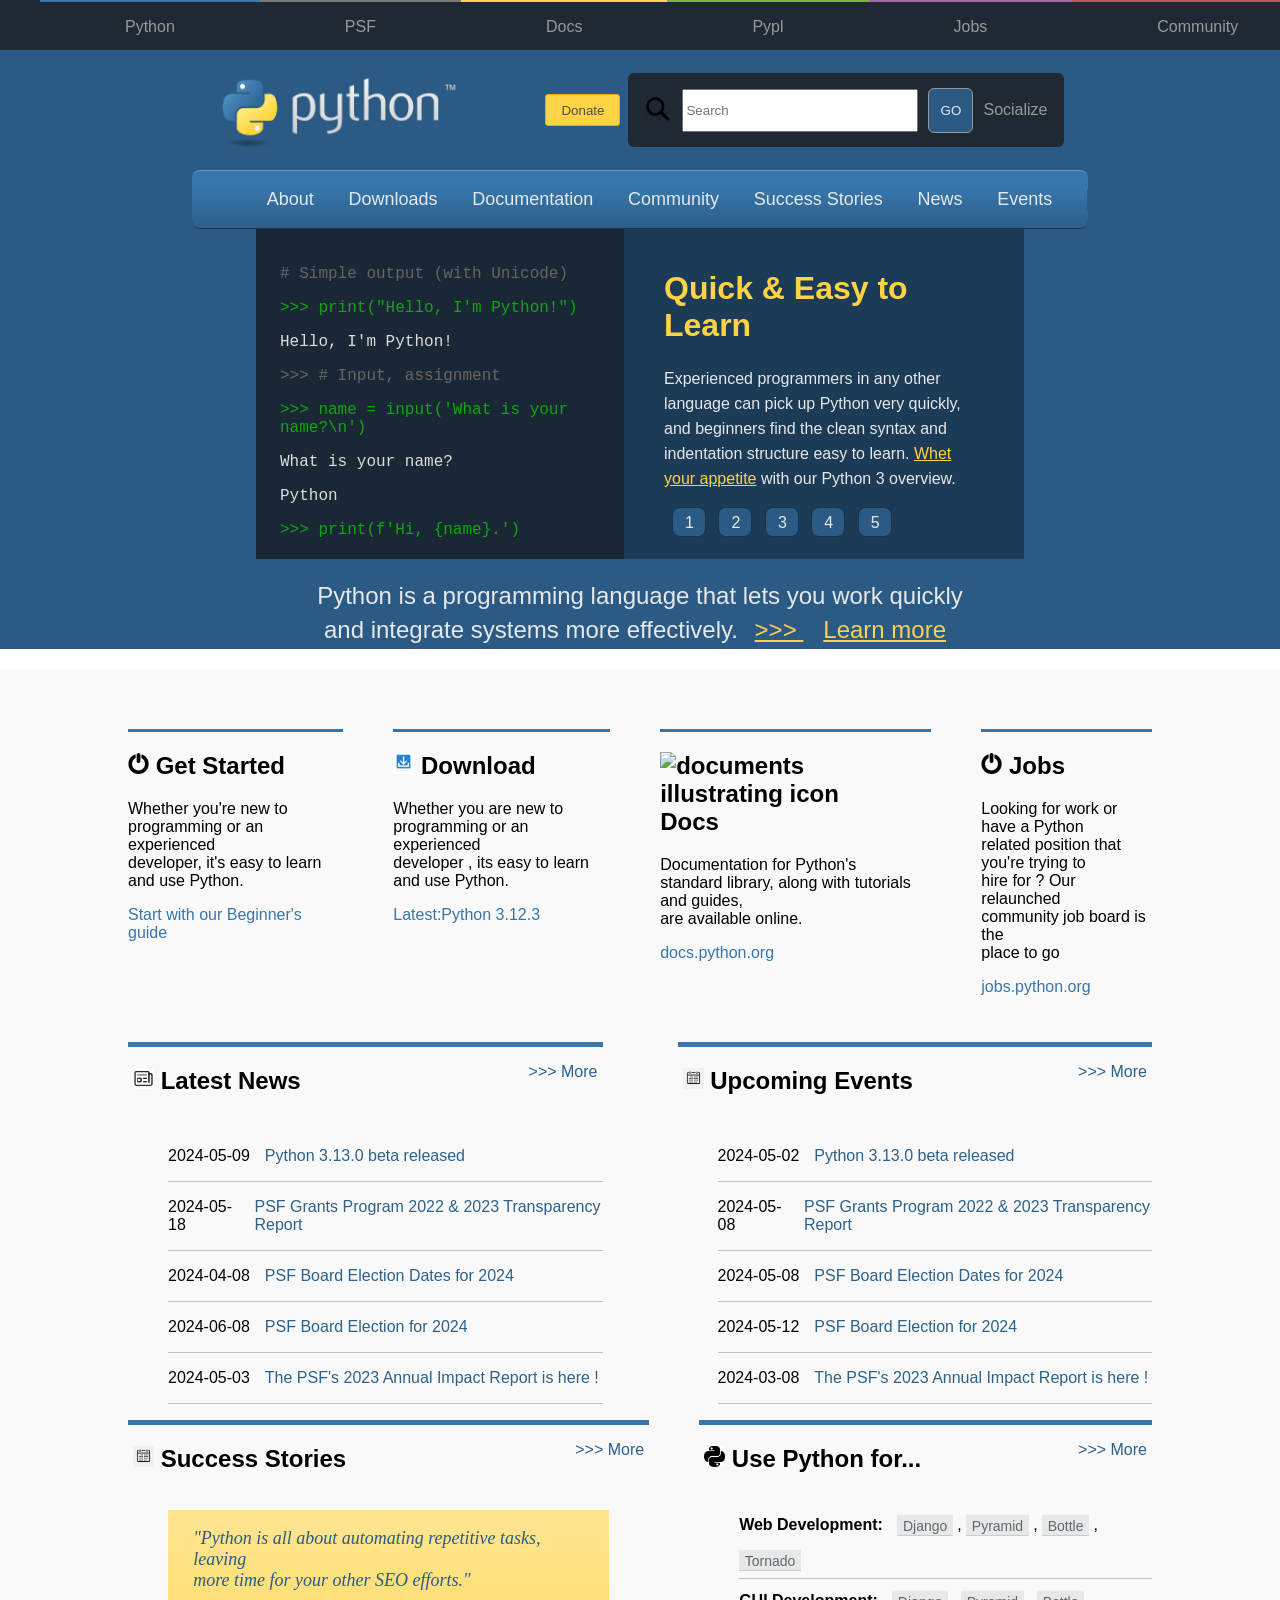
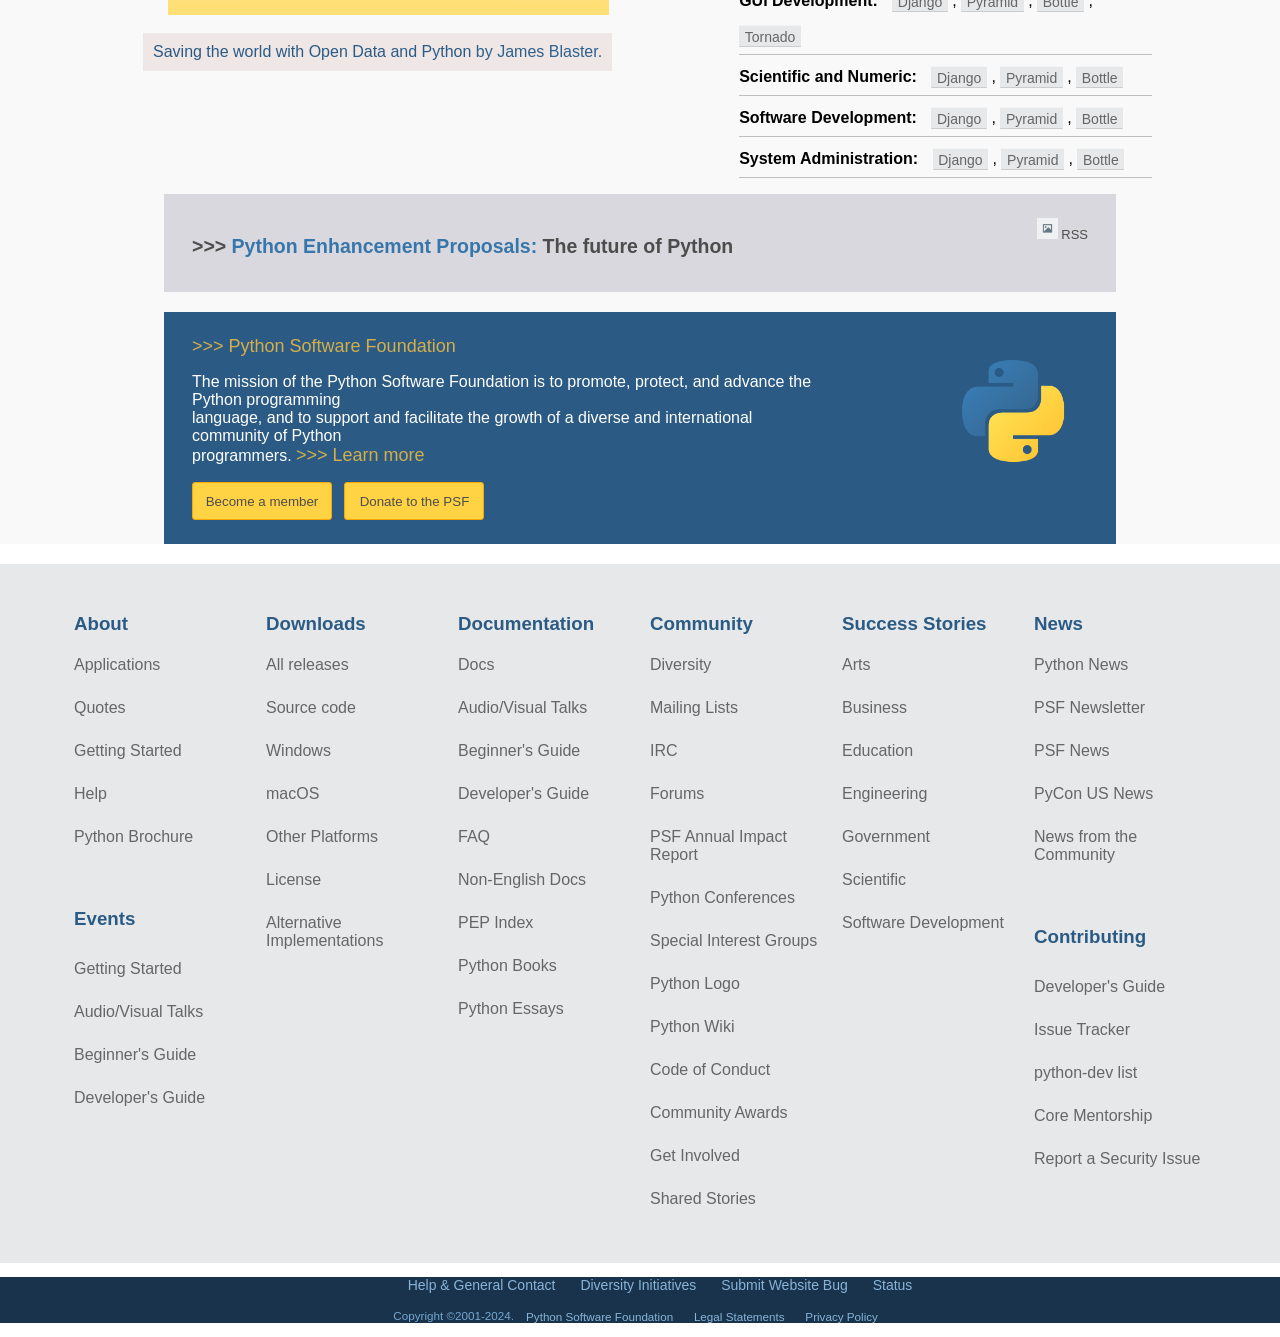
==== index.html @ 60baf957 "Initial Commit" ====
<!DOCTYPE html>
<html lang="en">

<head>
  <meta charset="UTF-8">
  <meta name="viewport" content="width=device-width, initial-scale=1.0">
  <title>Welcome To Python</title>
  <link rel="stylesheet" href="./styles.css" />
  <link rel="icon" href="imgs/pythonlog2.png" type="image/x-icon">
</head>

<body>
  <nav class="main-navbar">
    <ul class="flex navbar-items">
      <li class="nav-word blue-top">
        <a href="#">Python</a>
      </li>
      <li class="nav-word red-top">
        <a href="#">PSF</a>
      </li>
      <li class="nav-word yellow-top">
        <a href="#">Docs</a>
      </li>
      <li class="nav-word green-top">
        <a href="#">Pypl</a>
      </li>
      <li class="nav-word orange-top">
        <a href="#">Jobs</a>
      </li>
      <li class="nav-word violet-top">
        <a href="#">Community</a>
      </li>
    </ul>
    </nav>

    <header>
      <div class="flex">
        <div class="header-container">
          <img src="./imgs/python-logo@2x.png" class="python-img" alt="python logo"/>

          <div class="flex a-center">
            <button class="donate-button">Donate</button>
            <div class="search-field">
              <img src="./imgs/search-icon-png-5.png" class="search-icon" alt="search icon image" />
              <input type="text" placeholder="Search" class="search-input"/>
              <button class="go-button">GO</button>
              <p class="socialize">Socialize</p>
            </div>
          </div>
        </div>
      </div>


      <nav class="main-nav">
        <ul class="navigation-menu">
            <li> About </li>
            <li> Downloads </li>          
            <li> Documentation </li>    
            <li> Community </li>
            <li> Success Stories </li>
            <li> News </li>
            <li> Events </li>
        </ul>
      </nav>


      <div class="header-banner">
        <div class="code-space">
          <p class="code-gray"># Simple output (with Unicode)</p>
          <p class="code-green">>>> print("Hello, I'm Python!")</p>
          <p class="code-white"> Hello, I'm Python! </p>
          <p class="code-gray">>>> # Input, assignment </p>
          <p class="code-green">>>> name = input('What is your name?\n')</p>
          <p class="code-white">What is your name?</p>
          <p class="code-white">Python</p>
          <p class="code-green">>>> print(f'Hi, {name}.')</p>
        </div>


        <div class="functions-text">
          <h1> Quick & Easy to Learn</h1>
          <p>
            Experienced programmers in any other language can pick up Python very quickly,
            and beginners find the clean syntax and indentation structure easy to learn.
            <span>Whet your appetite</span> with our Python 3 overview.
          </p>

          <div>
            <button>1</button>
            <button>2</button>
            <button>3</button>
            <button>4</button>
            <button>5</button>
          </div>
        </div>
      </div>
      <p class="bottom-header-text">
        Python is a programming language that lets you work quickly<br> and integrate systems more effectively.
        <span> >>> </span> <span>Learn more</span>
      </p>
    </header>

    <div class="information-body">
      <div class="row" style="padding-bottom: 30px;">
        <div class="small-card">
          <h2><img src="./imgs/shut-down.png" class="img-res" alt="power on button icon" /> Get Started</h2>
          <p>Whether you're new to <br> programming or an experienced<br>developer, it's easy to learn and use Python.
          <p class="c-l-blue"><a>Start with our Beginner's guide</a></p>

        </div>

        <div class="small-card">
          <h2><img src="./imgs/download.png" class="img-res" alt="downloading icon" /> Download</h2>
          <p>Whether you are new to<br> programming or an experienced<br> developer , its easy to learn and use Python.
          </p>
          <p class="c-l-blue">Latest:<a>Python 3.12.3</a></p>
        </div>

        <div class="small-card">
          <h2><img src="./imgs/docs.svg" class="img-res" alt="documents illustrating icon" /> Docs</h2>
          <p>Documentation for Python's<br> standard library, along with tutorials and guides,<br> are available online.
          </p>
          <p class="c-l-blue"><a>docs.python.org</a></p>
        </div>

        <div class="small-card">
          <h2><img src="./imgs/shut-down.png" class="img-res" alt="power on button icon" /> Jobs</h2>
          <p>Looking for work or have a Python<br> related position that you're trying to <br> hire for ? Our
            relaunched<br>
            community job board is the <br>place to go</p>
          <p class="c-l-blue"><a>jobs.python.org</a></p>
        </div>
      </div>

      <div class="row">
        <div class="list-widgets" style="width: 100%; ">
          <div class="widget-item">
            <div class="flex widget-title">
              <h2>
                <img src="./imgs/news-icon.png" class="img-res" alt="newspaper illustrating icon" /> Latest News
              </h2>
              <p>
                >>> More
              </p>
            </div>

            <ul>
              <li class="flex">
                <time>2024-05-09</time>
                <p><a>Python 3.13.0 beta released</a></p>
              </li>
              <li class="flex">
                <time>2024-05-18</time>
                <p><a>PSF Grants Program 2022 & 2023 Transparency Report</a></p>
              </li>
              <li class="flex">
                <time>2024-04-08</time>
                <p><a>PSF Board Election Dates for 2024</a></p>
              </li>
              <li class="flex">
                <time>2024-06-08</time>
                <p><a>PSF Board Election for 2024</a></p>
              </li>
              <li class="flex">
                <time>2024-05-03</time>
                <p><a>The PSF's 2023 Annual Impact Report is here !</a></p>
              </li>
            </ul>
          </div>


          <div class="widget-item">
            <div class="flex widget-title">
              <h2>
                <img src="./imgs/events-icon.png" class="img-res" alt="calendar schedule icon"/> Upcoming Events
              </h2>
              <p>
                >>> More
              </p>
            </div>

            <ul>
              <li class="flex">
                <time>2024-05-02</time>
                <p><a>Python 3.13.0 beta released</a></p>
              </li>
              <li class="flex">
                <time>2024-05-08</time>
                <p><a>PSF Grants Program 2022 & 2023 Transparency Report</a></p>
              </li>
              <li class="flex">
                <time>2024-05-08</time>
                <p><a>PSF Board Election Dates for 2024</a></p>
              </li>
              <li class="flex">
                <time>2024-05-12</time>
                <p><a>PSF Board Election for 2024</a></p>
              </li>
              <li class="flex">
                <time>2024-03-08</time>
                <p><a>The PSF's 2023 Annual Impact Report is here !</a></p>
              </li>
            </ul>
          </div>
        </div>
      </div>

      <div class="row">
        <div class="medium-widget">
            <div class="widget-item">
          <div class="flex widget-title">
            <h2>
              <img src="./imgs/events-icon.png" class="img-res" alt="document-held record icon" />
              Success Stories
            </h2>
            <p>
              >>> More
            </p>
          </div>
          <div class="reference">
            <blockquote>
              <a>"Python is all about automating repetitive tasks, leaving<br> more time for your other SEO efforts."</a>
            </blockquote>
            <p>
              <a href="#">Saving the world with Open Data and Python</a> by James Blaster.
            </p>
          </div>
        </div>
    </div>

        <div class="medium-widget">
            <div class="widget-item">
          <div class=" flex widget-title">
            <h2>
              <img src="./imgs/python-icon.png" class="img-res" alt="logo of python"/> Use Python for...
            </h2>
            <p>
                >>> More
            </p>
          </div>

          <ul class="menu-row">
            <li>
              <b>Web Development:</b>
              <span class="tag-wrap">
                <a class="tag">Django</a>
                ,
                <a class="tag">Pyramid</a>
                ,
                <a class="tag">Bottle</a>
                ,
                <a class="tag">Tornado</a>

              </span>
            </li>

            <li>
              <b>GUI Development:</b>
              <span class="tag-wrap">
                <a class="tag">Django</a>
                ,
                <a class="tag">Pyramid</a>
                ,
                <a class="tag">Bottle</a>
                ,
                <a class="tag">Tornado</a>

              </span>
            </li>

            <li>
              <b>Scientific and Numeric:</b>
              <span class="tag-wrap">
                <a class="tag">Django</a>
                ,
                <a class="tag">Pyramid</a>
                ,
                <a class="tag">Bottle</a>

              </span>
            </li>

            <li>
              <b>Software Development:</b>
              <span class="tag-wrap">
                <a class="tag">Django</a>
                ,
                <a class="tag">Pyramid</a>
                ,
                <a class="tag">Bottle</a>

              </span>
            </li>

            <li>
              <b>System Administration:</b>
              <span class="tag-wrap">
                <a class="tag">Django</a>
                ,
                <a class="tag">Pyramid</a>
                ,
                <a class="tag">Bottle</a>

              </span>
            </li>
          </ul>
        </div>
    </div>
      </div>


      <div class="PEP">
        <h2>
          <span>>>></span>
          <a class="c-l-blue">Python Enhancement Proposals:</a>
          The future of Python
        </h2>

        <a><img src="./imgs/placeholder.png" class="img-res" alt="empty image placeholder" /> RSS</a>
      </div>

      <div class="member-donate">
        <div>
          <a href="#" class="PSF-yellow"> >>> Python Software Foundation</a>
          <p>The mission of the Python Software Foundation is to promote, protect, and advance the Python programming<br>
            language, and to support and facilitate the growth of a diverse and international community of Python<br>
            programmers. <a href="#" class="PSF-yellow">>>> Learn more</a></p>
          <div>
            <button class="end-button">Become a member</button>
            <button class="end-button">Donate to the PSF</button>
          </div>
        </div>
        <img src="./imgs/pythonlog2.png" height="150" width="150" alt="python logo icon"/>
      </div>
    </div>
    
    <div class="main-footer-links">
      <div class="footer-container">
        <div class="footer-column">
          <h3>About</h3>
          <ul>
            <li><a href="#">Applications</a></li>
            <li><a href="#">Quotes</a></li>
            <li><a href="#">Getting Started</a></li>
            <li><a href="#">Help</a></li>
            <li><a href="#">Python Brochure</a></li>
            <br>
            <li>
              <h3>Events</h3>
            <li><a href="#">Getting Started</a></li>
            <li><a href="#">Audio/Visual Talks</a></li>
            <li><a href="#">Beginner's Guide</a></li>
            <li><a href="#">Developer's Guide</a></li>
            </li>
          </ul>
        </div>

        <div class="footer-column">
          <h3>Downloads</h3>
          <ul>
            <li><a href="#">All releases</a></li>
            <li><a href="#">Source code</a></li>
            <li><a href="#">Windows</a></li>
            <li><a href="#">macOS</a></li>
            <li><a href="#">Other Platforms</a></li>
            <li><a href="#">License</a></li>
            <li><a href="#">Alternative Implementations</a></li>
          </ul>
        </div>

        <div class="footer-column">
          <h3>Documentation</h3>
          <ul>
            <li><a href="#">Docs</a></li>
            <li><a href="#">Audio/Visual Talks</a></li>
            <li><a href="#">Beginner's Guide</a></li>
            <li><a href="#">Developer's Guide</a></li>
            <li><a href="#">FAQ</a></li>
            <li><a href="#">Non-English Docs</a></li>
            <li><a href="#">PEP Index</a></li>
            <li><a href="#">Python Books</a></li>
            <li><a href="#">Python Essays</a></li>
          </ul>
        </div>

        <div class="footer-column">
          <h3>Community</h3>
          <ul>
            <li><a href="#">Diversity</a></li>
            <li><a href="#">Mailing Lists</a></li>
            <li><a href="#">IRC</a></li>
            <li><a href="#">Forums</a></li>
            <li><a href="#">PSF Annual Impact Report</a></li>
            <li><a href="#">Python Conferences</a></li>
            <li><a href="#">Special Interest Groups</a></li>
            <li><a href="#">Python Logo</a></li>
            <li><a href="#">Python Wiki</a></li>
            <li><a href="#">Code of Conduct</a></li>
            <li><a href="#">Community Awards</a></li>
            <li><a href="#">Get Involved</a></li>
            <li><a href="#">Shared Stories</a></li>
          </ul>
        </div>

        <div class="footer-column">
          <h3>Success Stories</h3>
          <ul>
            <li><a href="#">Arts</a></li>
            <li><a href="#">Business</a></li>
            <li><a href="#">Education</a></li>
            <li><a href="#">Engineering</a></li>
            <li><a href="#">Government</a></li>
            <li><a href="#">Scientific</a></li>
            <li><a href="#">Software Development</a></li>
          </ul>
        </div>

        <div class="footer-column">
          <h3>News</h3>
          <ul>
            <li><a href="#">Python News</a></li>
            <li><a href="#">PSF Newsletter</a></li>
            <li><a href="#">PSF News</a></li>
            <li><a href="#">PyCon US News</a></li>
            <li><a href="#">News from the Community</a></li>
            <br>
            <li>
              <h3>Contributing</h3>
            <li><a href="#">Developer's Guide</a></li>
            <li><a href="#">Issue Tracker</a></li>
            <li><a href="#">python-dev list</a></li>
            <li><a href="#">Core Mentorship</a></li>
            <li><a href="#">Report a Security Issue</a></li>
            </li>
          </ul>
        </div>
      </div>
    </div>
    <div class="closing-footer">
      <ul class="closing-footer-links" role="tree">
        <li class="element-1">
          <a href="#">Help & General Contact</a>
        </li>
        <li class="element-1">
          <a href="#">Diversity Initiatives</a>
        </li>
        <li class="element-1">
          <a href="#">Submit Website Bug</a>
        </li>
        <li class="element-1">
          <a href="#">Status</a>
        </li>
      </ul> 
      <div class="site-base">
        <div class="copyright">
          <p>
            <small>
              <span class="pre">Copyright ©2001-2024.</span>
              <span class="pre"><a href="#">Python Software Foundation</a></span>
              <span class="pre"><a href="#">Legal Statements</a></span>
              <span class="pre"><a href="/privacy/">Privacy Policy</a></span>
            </small>
          </p>
        </div>
      </div>
      
    </div>
</body>

</html>
---- styles.css ----
body {
  font-family: Arial, Helvetica, sans-serif;
  padding: 0;
  margin: 0;
}

.container {
  width: 70%;
  margin: auto;
}

.flex {
  display: flex;
}

header {
  background-color: #2b5b84;
}

.main-navbar {
  background-color: #1e2933;
  justify-content: center;
}

.navbar-items {
  height: 50px;
  align-items: center;
  margin: 0;
  width: 70%;
}

.nav-word {
  line-height: 50px;
}

.nav-word a {
  display: block;
  text-decoration: none;
  color: #999;
  padding: 0px 85px;
  transition: background-color 0.3s, color 0.3s;
}

.nav-word a:hover {
  background-color: #0c0a0a;
  color: #fff;
}

.blue-top {
  border-top: 3px solid #3776ab;
}

.red-top {
  border-top: 3px solid #78797a;
}

.yellow-top {
  border-top: 3px solid #ffd343;
}

.green-top {
  border-top: 3px solid #82b043;
}

.orange-top {
  border-top: 3px solid #a06ba7;
}

.violet-top {
  border-top: 3px solid #b55863;
}




.information-body {
  padding-top: 60px;
  background-color: #f9f9f9;
}

.python-img {
  width: 280px;
  height: 80px;
}

.donate-button {
  background-color: #ffd343;
  margin: 0px 8px 0px 0px;
  color: #4d4d4d;
  padding: 6.4px 12px 5.6px;
  text-align: center;
  width: 75px;
  height: 32px;
  border: 1px solid rgb(255, 166, 0);
  border-radius: 3px;
}

.donate-button:hover {
  cursor: pointer;
  background-color: #fdcf50;
}

.search-icon {
  width: 28px;
  height: 28px;
}

.search-input {
  width: 228px;
  height: 37px;
}

.go-button {
  background-color: #2b5b84;
  color: #e6e8ea;
  width: 45px;
  height: 45px;
  border-radius: 6px;
  border: 1px solid #999;
}

.go-button:hover {
  background-color: #234c70;
}

.search-field {
  display: flex;
  background-color: #1e2933;
  padding: 0.75em 1em;
  align-items: center;
  border-radius: 6px;
  gap: 10px;
}

.socialize {
  color: #999;
}

.header-container {
  margin: auto;
  width: 70%;
  display: flex;
  justify-content: space-around;
  margin-top: 20px;
}

.a-center {
  align-items: center;
}

.main-nav {
  text-align: center;
  background-color: #2d618c;
  background-image: linear-gradient(#3776ab 30%, #2d618c 95%);
  border-top: 1px solid #629ccd;
  border-bottom: 1px solid #18334b;
  border-radius: 8px;
  width: 70%;
  margin: auto;
  margin-top: 20px;
  
}

.main-nav:hover {
  background-color: #2d618c;
}

.navigation-menu {
  text-align: center;
  list-style: none;
  list-style-image: none;
  display: flex;
  font-size: 1.125em;
  color: #e6e8ea;
  justify-content: space-evenly;
  border-right: 1px solid #165fa0e0;
}

.navigation-menu ul {
  width: 100%;
  display: block;
}

.navigation-menu li:hover {
  cursor: pointer;
  background-color: #2d618c;
}

.code-green {
  color: #11a611;
  font-family: Consolas, 'Lucida Console', 'Liberation Mono', 'DejaVu Sans Mono', 'Bitstream Vera Sans Mono', 'Courier New', monospace, sans-serif;
}

.code-white {
  color: #ddd;
  font-family: Consolas, 'Lucida Console', 'Liberation Mono', 'DejaVu Sans Mono', 'Bitstream Vera Sans Mono', 'Courier New', monospace, sans-serif;
}

.code-gray {
  color: #666;
  font-family: Consolas, 'Lucida Console', 'Liberation Mono', 'DejaVu Sans Mono', 'Bitstream Vera Sans Mono', 'Courier New', monospace, sans-serif;
}

.code-space {
  background-color: #18222be0;
  width: 490px;
  height: 290px;
  padding: 20px 24px;
}



.functions-text {
  background-color: #1c3b56;
  width: 490px;
  height: 290px;
  padding: 20px 40px;
}

.functions-text h1 {
  color: #ffd343;
}

.functions-text span {
  color: #ffd343;
  text-decoration-line: underline;
  cursor: pointer;
}

.functions-text p {
  color: #e6e8ea;
  line-height: 25px;
}

.header-banner {
  margin: auto;
  width: 60%;
  display: flex;
}

.functions-text button {
  background-color: #2b5b84;
  color: #e6e8ea;
  padding: 6.4px 12px 5.6px;
  width: 34px;
  height: 30px;
  font-size: 16px;
  margin: 0 0 7px 8px;
  border: 1px solid #18334b;
  border-radius: 8px;
  cursor: pointer;
}

.functions-text button:hover {
  color: #fdcf50;
  background-color: #3776ab;
}

.bottom-header-text {
  font-size: 24px;
  width: 70%;
  margin: auto;
  word-wrap: normal;
  color: #e6e8ea;
  height: 70px;
  line-height: 1.4em;
  text-align: center;
  margin-top: 20px;
  margin-bottom: 20px;
}


.bottom-header-text span {
  color: #fdcf50;
  text-decoration-line: underline;
  padding: 10px;
}

.row {
  display: flex;
  width: 80%;
  margin: auto;
  gap: 50px;
}

.img-res {
  width: 21px;
  height: 21px;
}

.c-l-blue {
  color: #3776ab;
  cursor: pointer;
}

.c-l-blue:hover {
  color:#060606;
}

.small-card {
  border-top: 3px solid #3776ab;
}

.list-widgets {
  width: 100%;
  margin: auto;
  display: flex;
  gap: 75px;
}

.widget-title {
  justify-content: space-between;
  margin: 0 5px;
}

.widget-item {
  border-top: 5px solid #3776ab;
}

.widget-item li {
  align-items: center;
  border-bottom-style: groove;
  border-bottom-width: thin;
  border-bottom-color: #c2bebe;
}

.widget-item p {
  color: #2d618c;
  margin-left: 15px;
}

.widget-item p:hover {
  color:#0e0d0d;
  cursor: pointer;
}

blockquote {
  background-image: linear-gradient(#ffe590 10%, #ffdf76 90%);
  font-style: italic;
  font-size: 18px;
  font-family: Georgia, 'Times New Roman', Times, serif;
  color: #666;
  font-size: 1.125em;
  padding: 1em 1.4em 1.3em;

}



.tag-wrap .tag {
  white-space: nowrap;
  color: #666;
  font-size: 0.875em;
  vertical-align: baseline;
  padding: .2em .4em .1em;
  background-color: #e6e8ea;
  border-top: 1px solid #f2f4f6;
  border-bottom: 1px solid #caccce;
  border-radius: 1px;
  line-height: 35px;
}

.tag:hover {
cursor: pointer;
background-color: #afb4ba;
}

b,
strong {
  font-family: SourceSansProBold, Arial, sans-serif;
}

b,
strong {
  font-weight: 700;
}


li {
  list-style-type: none;
}

.menu-row b {
  margin-right: 10px;
  
}

.menu-row li {
  margin-top: 5px;
  border-bottom-style: groove;
  border-bottom-width: thin;
  border-bottom-color: #c2bebe;
}

.PEP {
  background-color: #d8d8de;
  width: 70%;
  margin: auto;
  padding: 24px 28px;
  height: 50px;
  color: #4d4d4d;
  display: flex;
  justify-content: space-between;
  font-size: small;
}


.end-button {
  background-color: #ffd343;
  margin: 0px 8px 0px 0px;
  color: #4d4d4d;
  padding: 6.4px 12px 5.6px;
  text-align: center;
  width: 140px;
  height: 38px;
  border: 1px solid rgb(255, 166, 0);
  border-radius: 3px;
}

.end-button:hover {
  background-color: #eed06f;
  cursor: pointer;
}

.member-donate {
  background-color: #2b5b84;
  width: 70%;
  margin: auto;
  padding: 1.5em 1.75em;
  margin-top: 20px;
  color: white;
  display: flex;
  column-gap: 120px;
  margin-bottom: 20px;
}

.PSF-yellow {
  color: #d3ae4a;
  text-decoration: 0;
  font-size: large;
}

.PSF-yellow:hover {
  color: #f6fb97e0;
}


.main-footer-links {
  padding-top: 10px;
  background-color: #e6e8ea;
  color: white;
  padding: 20px 0;
}

.footer-container {
  width: 90%;
  max-width: 1200px;
  margin: 0 auto;
  display: flex;
  flex-wrap: wrap;
  justify-content: space-between;
}

.footer-container a {
  color: #666;
  text-decoration: none;
}

.footer-container a:hover {

}

.footer-column {
  flex: 1 1 calc(16.66% - 20px);
  margin: 10px;
  min-width: 150px;
}

.footer-column h3 {
  padding-bottom: 5px;
  margin-bottom: 10px;
  color: #2b5b84;
}

.footer-column h3:hover {
  color:black;
  cursor: pointer;
}

.footer-column ul {
  list-style: none;
  padding: 0;
}

.footer-column li :hover {
  background-color: white;
}

.back-to-top {
  display: block;
  text-align: center;
  margin: 20px 0;
  font-size: 14px;
}

.footer-column ul li {
  margin-bottom: 25px;
}

.reference a {
  text-decoration: 0;
  color: #2b5b84;
}

.reference p {
  background-color: rgb(239, 230, 230);
  padding: 10px;
  max-width: fit-content;
}

.closing-footer {
  text-align: center;
  margin-bottom: 0.5em;
  gap: 50px;
  font-size: 0.875em;
  background-color: #18334b;
}

.closing-footer a{
  color: #89b4d9;
  text-decoration: 0;
  padding: 0.3em 0.75em;
}


.closing-footer-links li{
  display: inline-block;
}

.closing-footer-links {
  justify-content: center;
}

.copyright {
  color: #75a8d3;
  text-align: center;
  background-color: #18334b;
}

.site-base {
  padding: 0;
  background-color: #18334b;
}
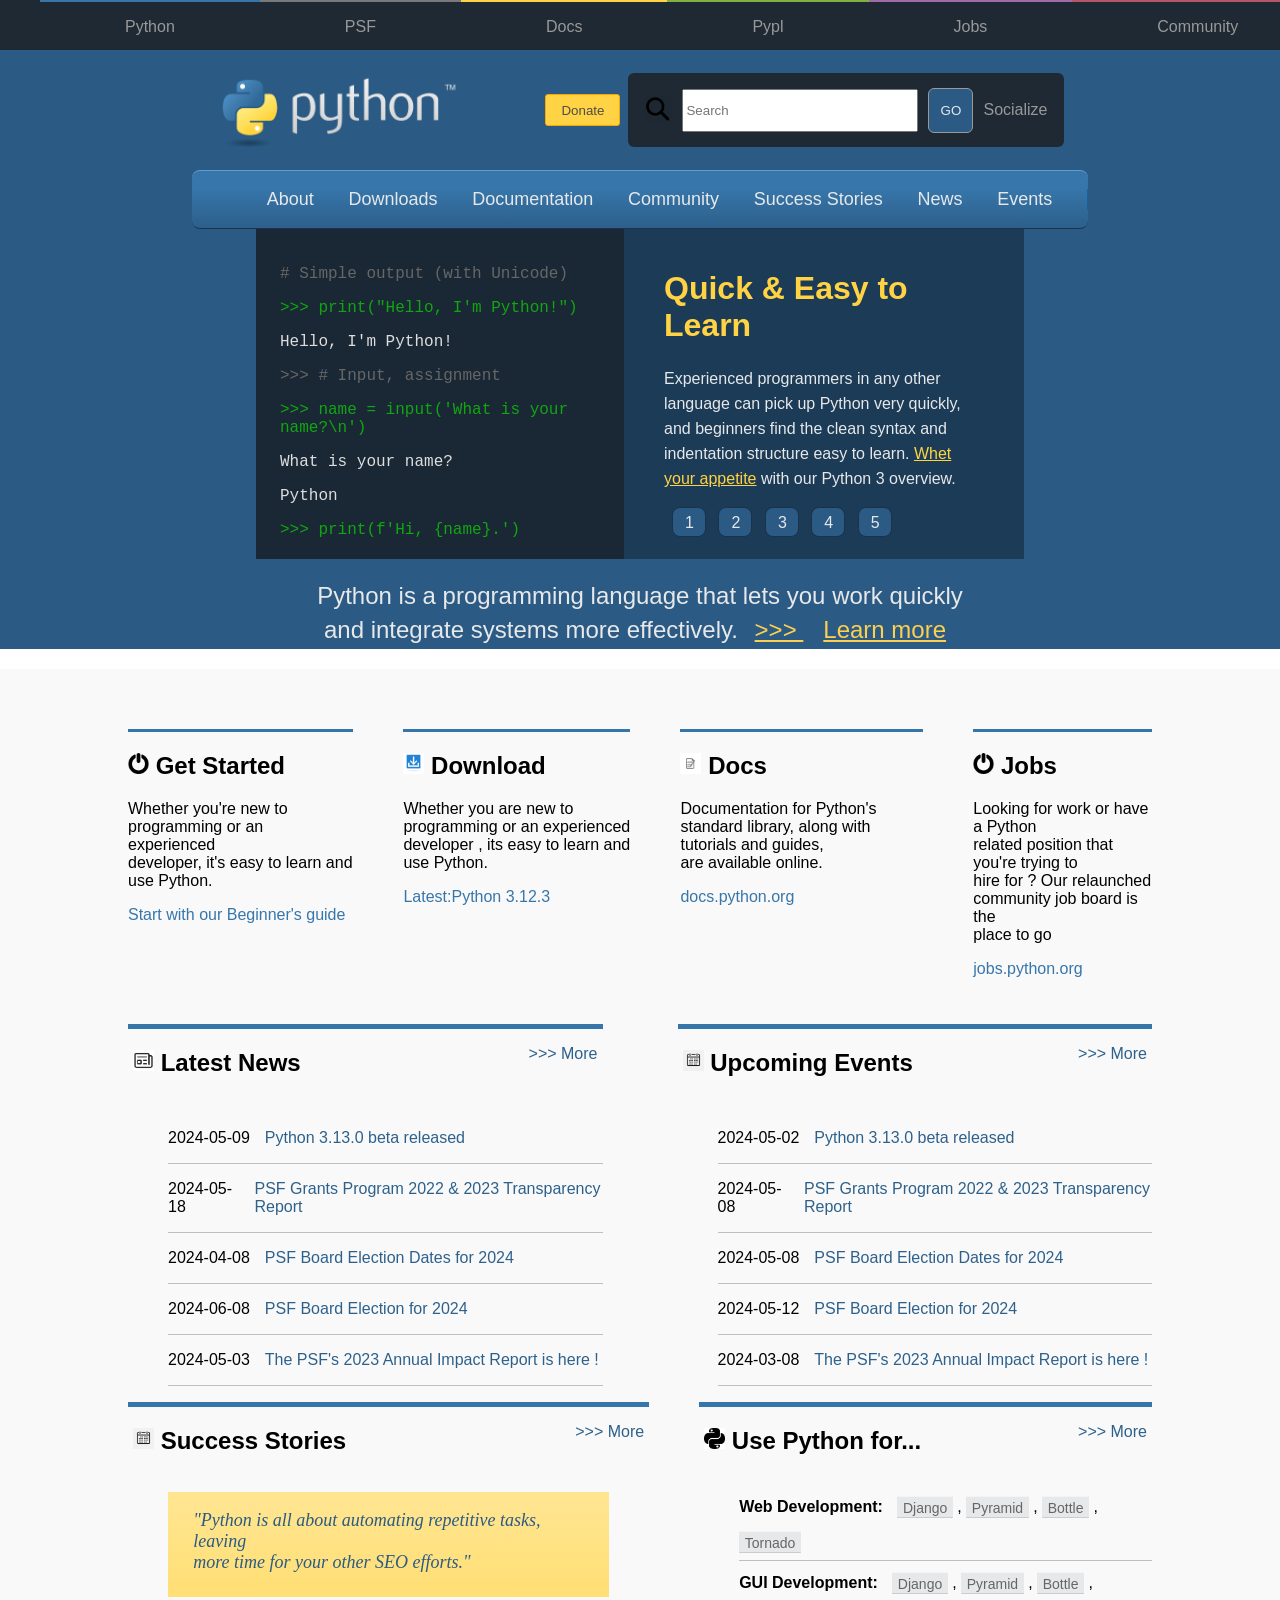
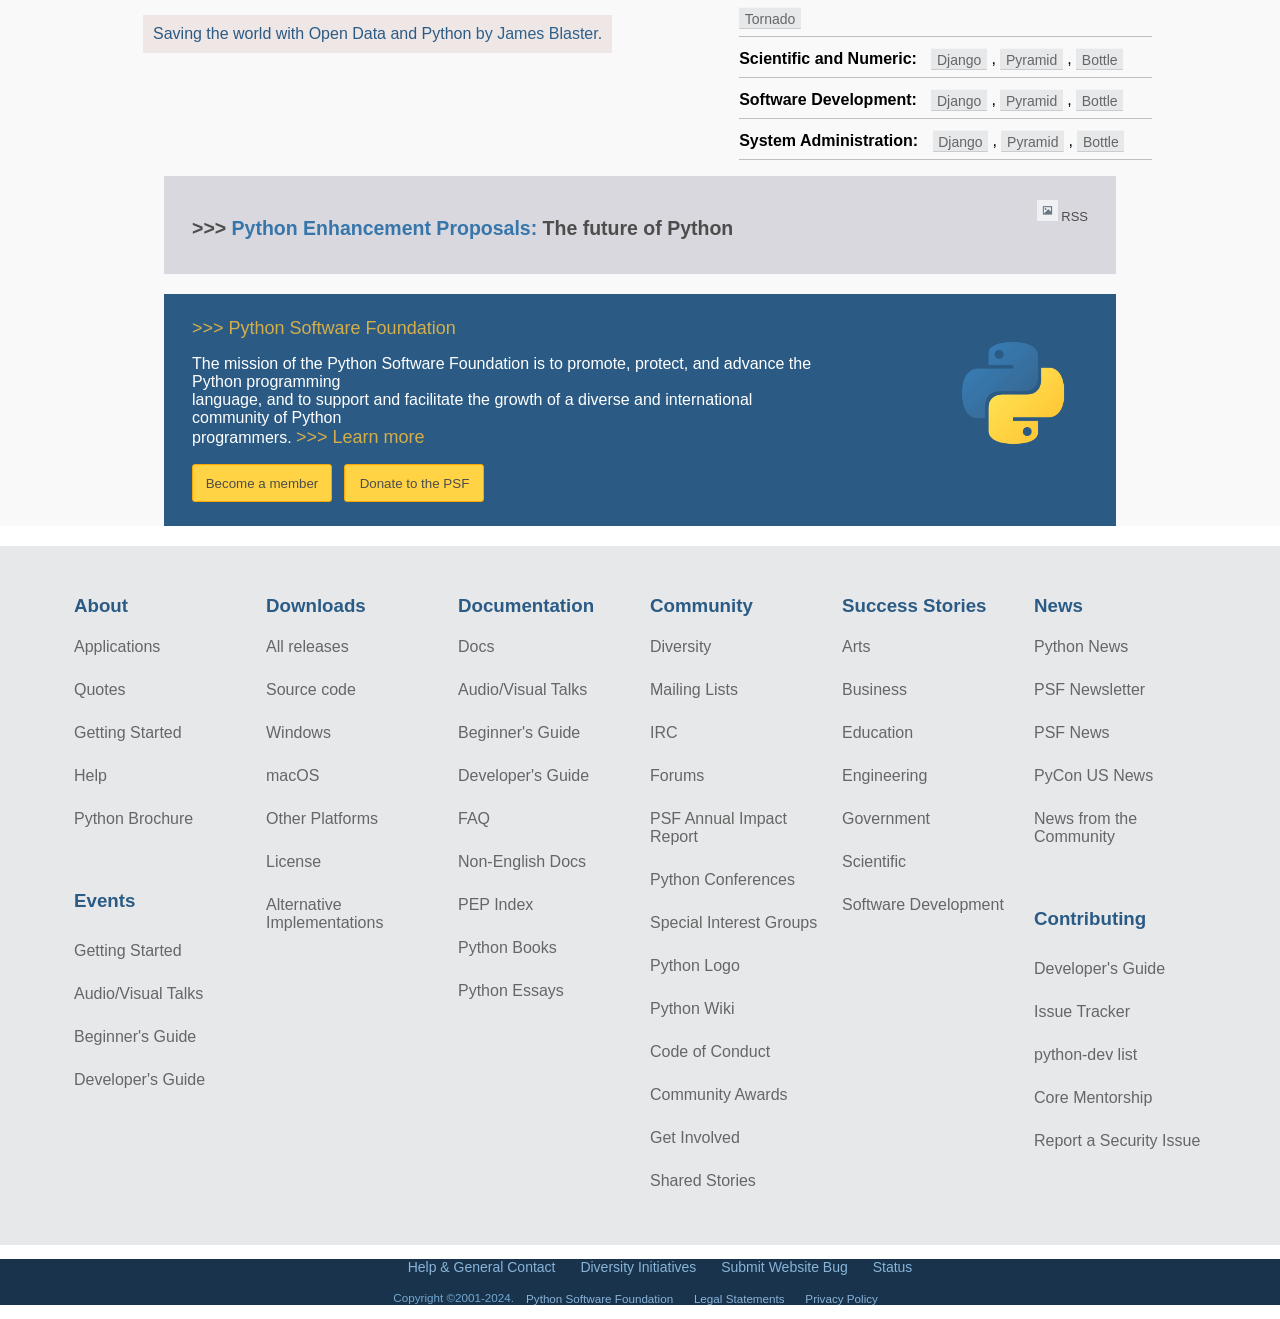
==== commit 632cea95: "logo fix" ====
--- a/index.html
+++ b/index.html
@@ -117,7 +117,7 @@
         </div>
 
         <div class="small-card">
-          <h2><img src="./imgs/docs.svg" class="img-res" alt="documents illustrating icon" /> Docs</h2>
+          <h2><img src="./imgs/document.png" class="img-res" alt="documents illustrating icon" /> Docs</h2>
           <p>Documentation for Python's<br> standard library, along with tutorials and guides,<br> are available online.
           </p>
           <p class="c-l-blue"><a>docs.python.org</a></p>
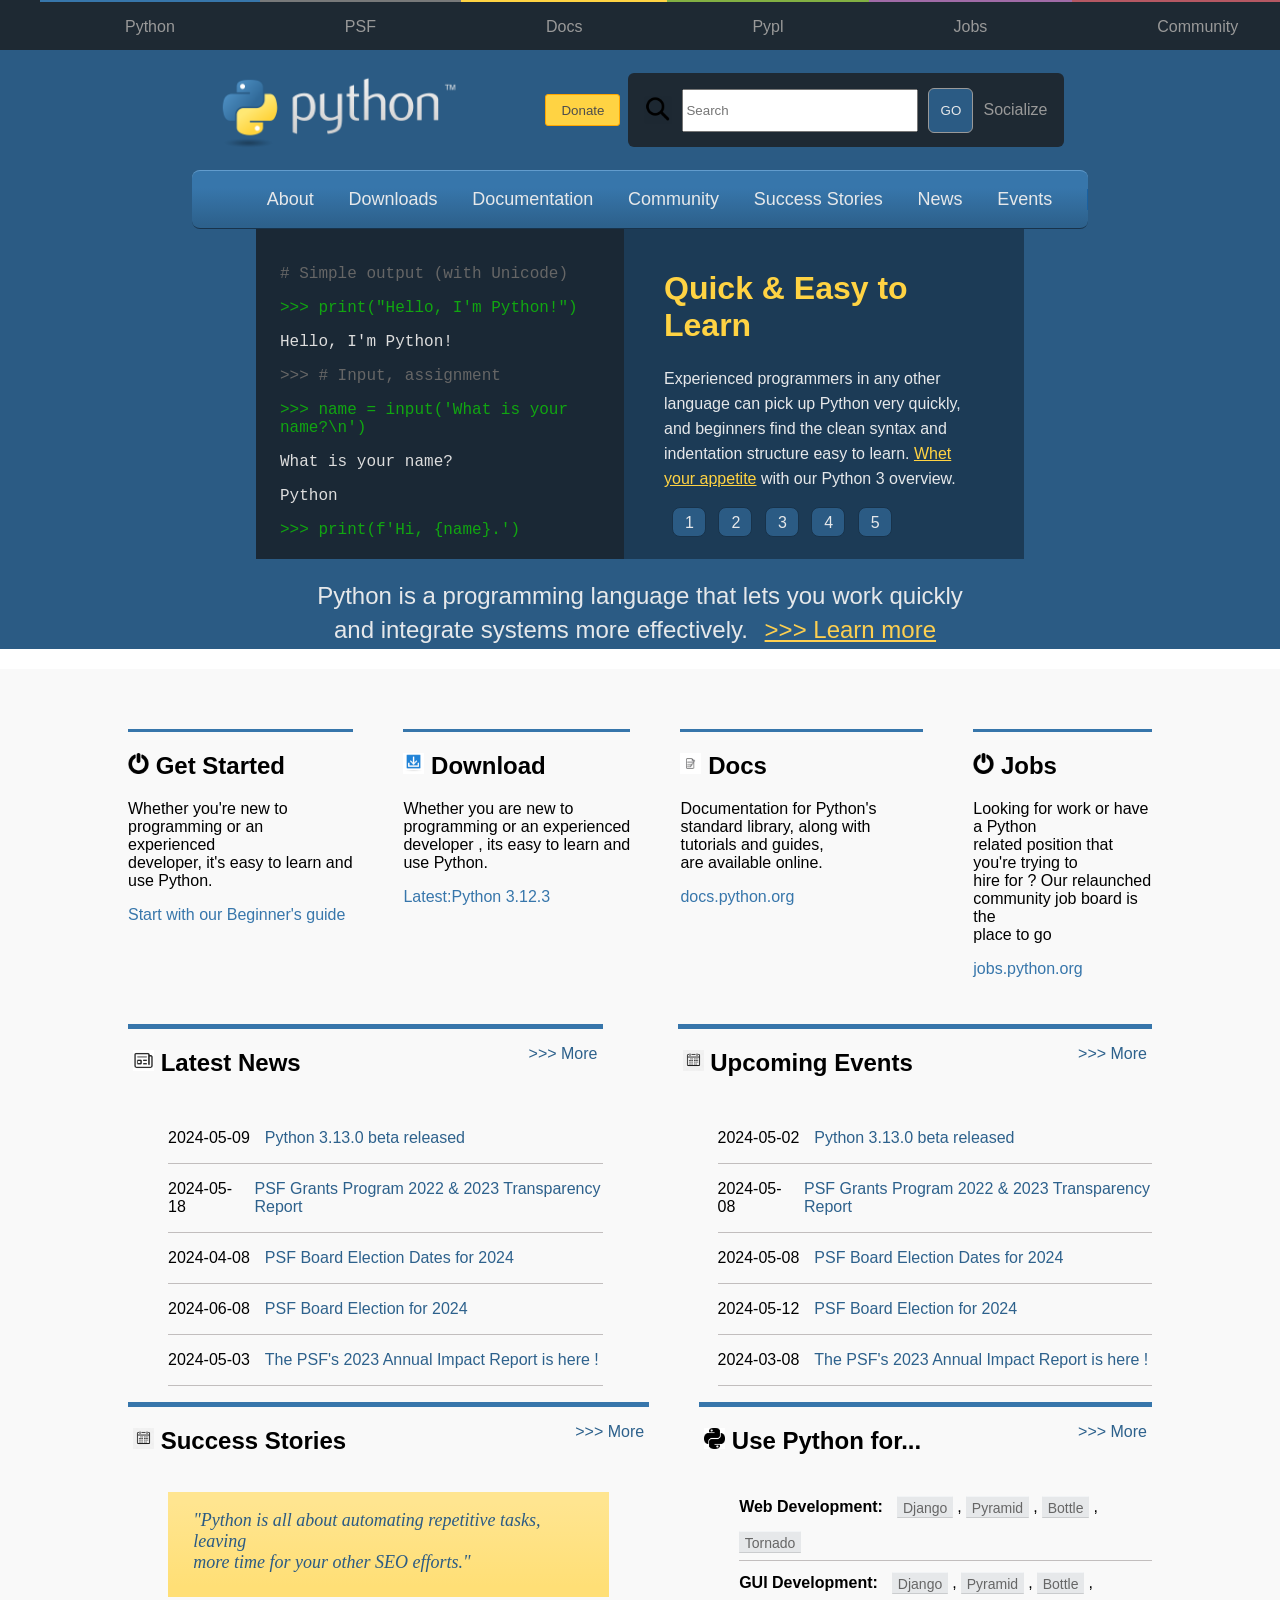
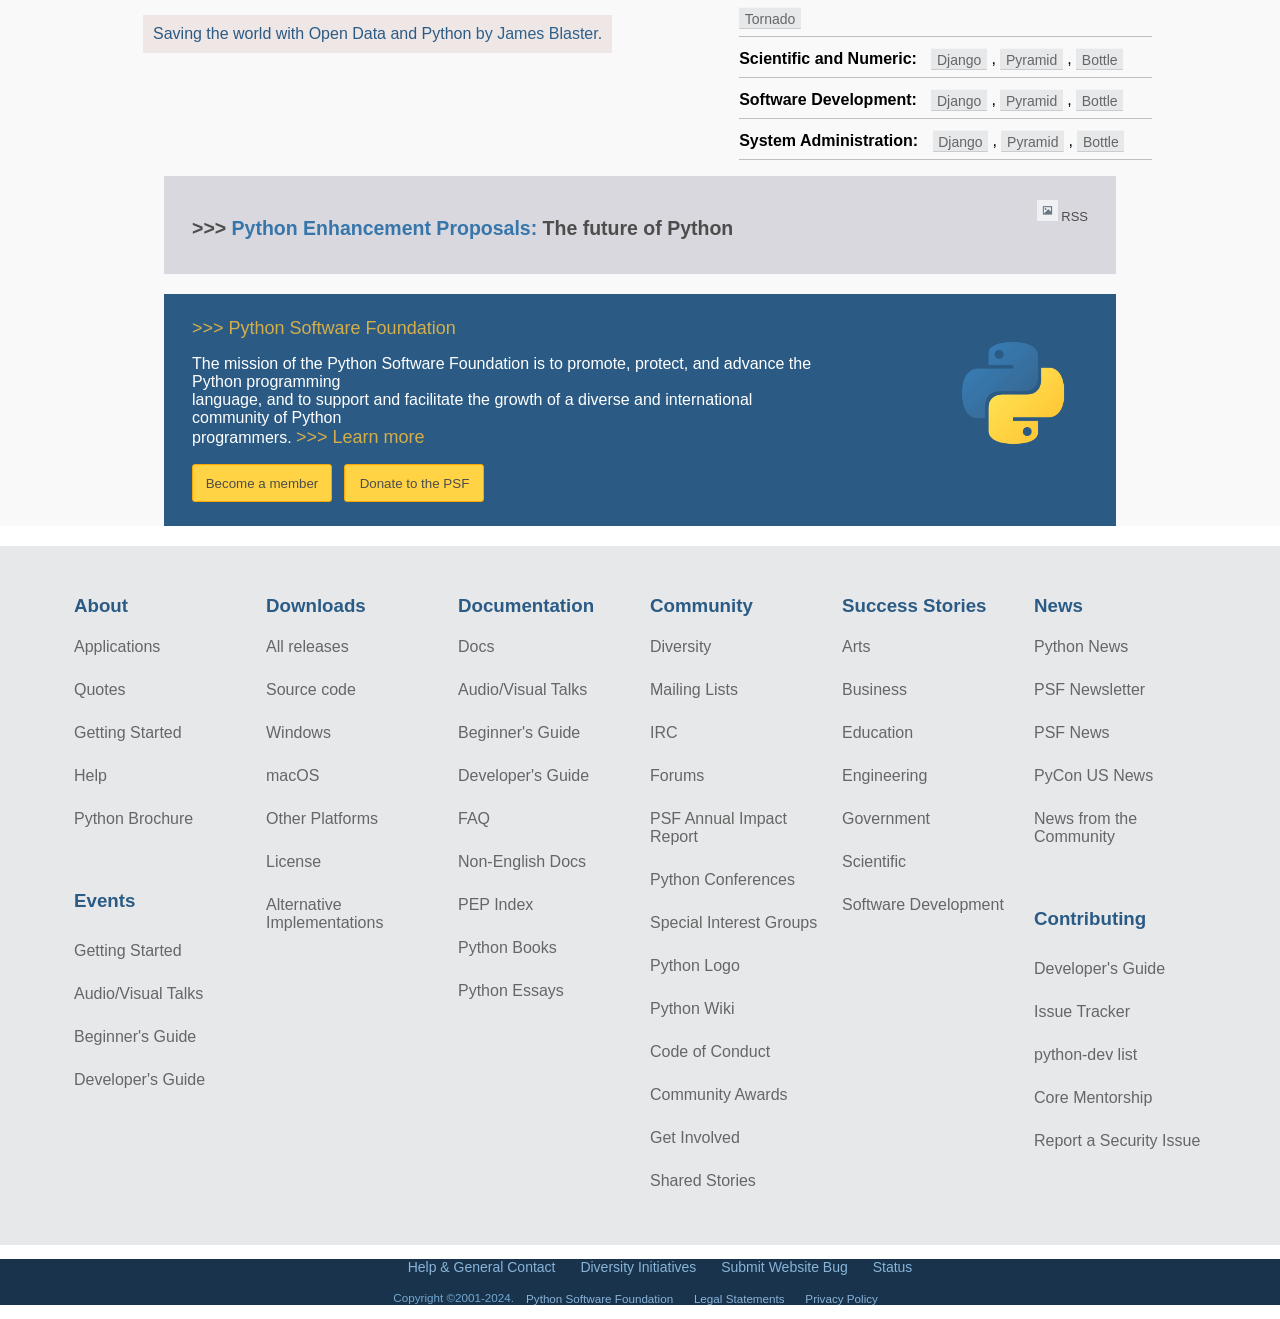
==== commit 4d13b763: "minor optimizing hover animation in span" ====
--- a/index.html
+++ b/index.html
@@ -96,7 +96,7 @@
       </div>
       <p class="bottom-header-text">
         Python is a programming language that lets you work quickly<br> and integrate systems more effectively.
-        <span> >>> </span> <span>Learn more</span>
+        <span> >>> Learn more</span>
       </p>
     </header>
 
--- a/styles.css
+++ b/styles.css
@@ -274,6 +274,11 @@
   color: #fdcf50;
   text-decoration-line: underline;
   padding: 10px;
+}
+
+.bottom-header-text span:hover {
+  cursor: pointer;
+  color: rgb(255, 255, 237);
 }
 
 .row {
